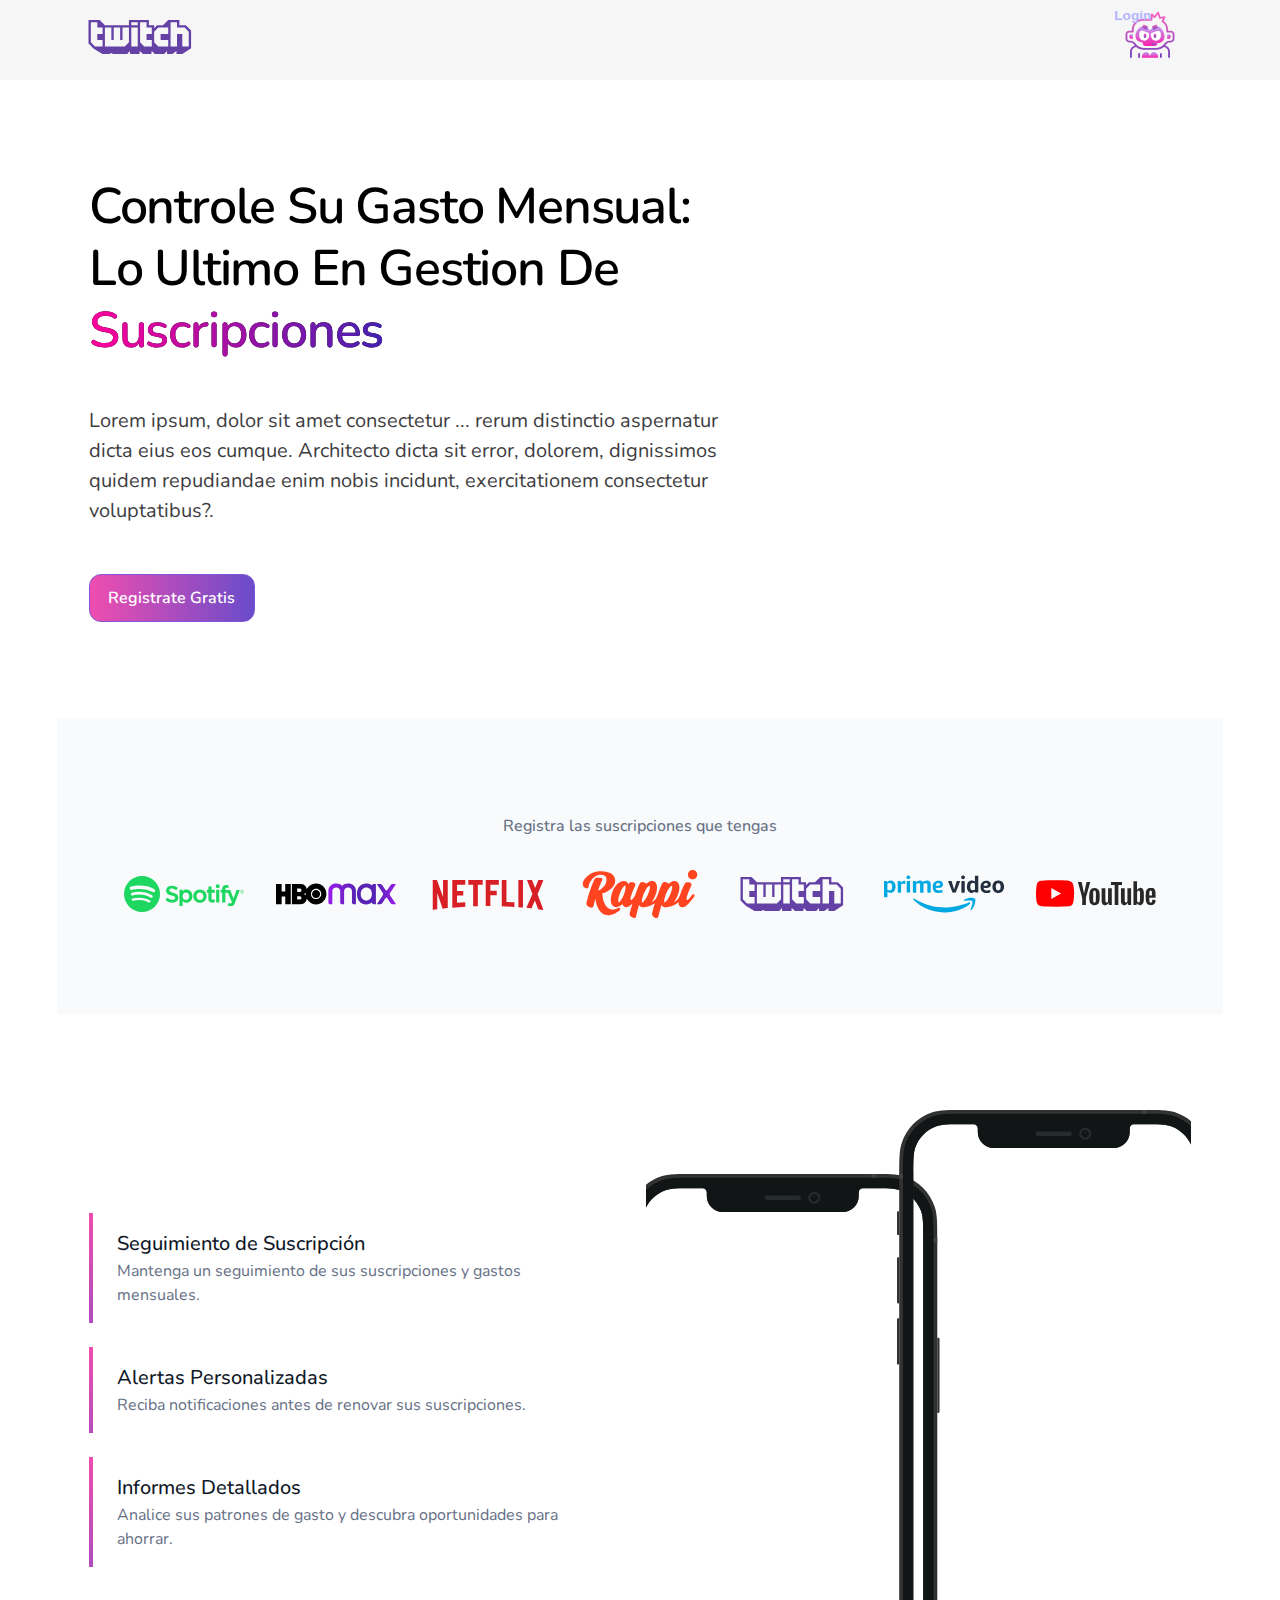
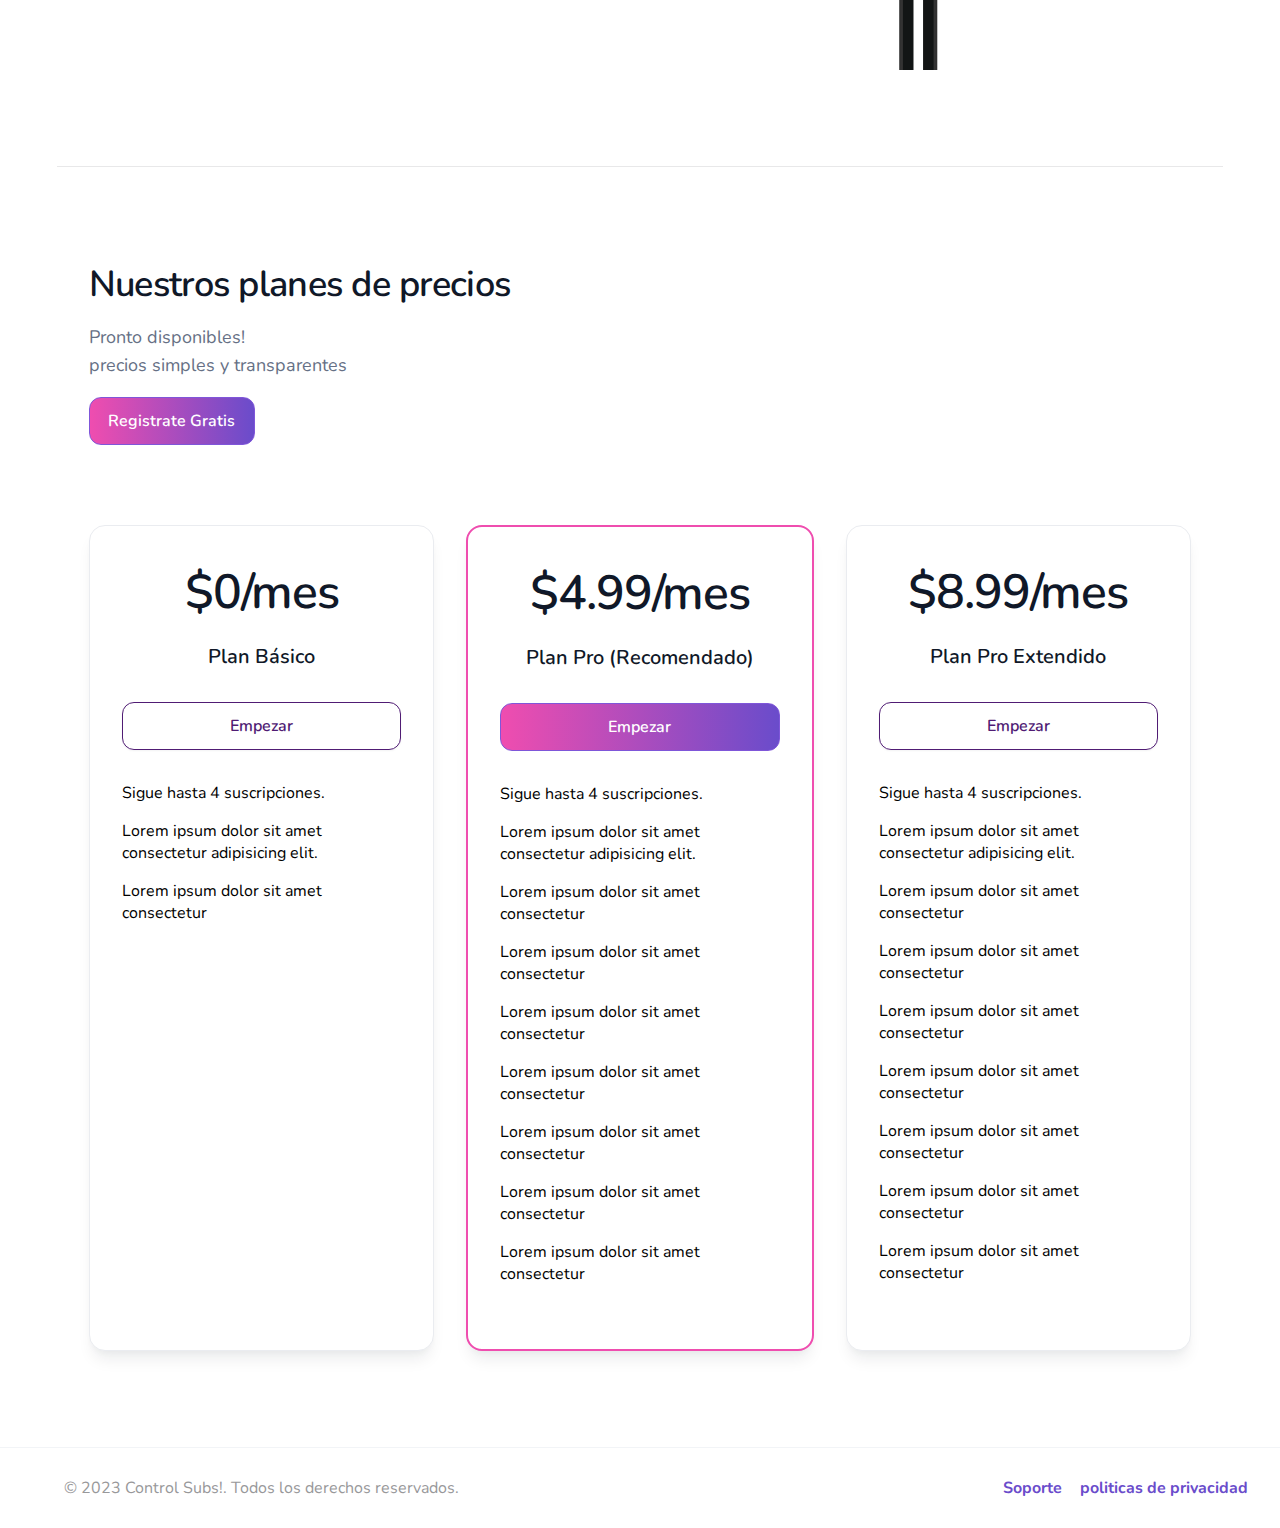
==== src/index.html @ 011e168f "prueba git desktop" ====
<!DOCTYPE html>
<html lang="en">
<head>
    <meta charset="UTF-8">
    <meta name="viewport" content="width=device-width, initial-scale=1.0">
    <link rel="stylesheet" href="css/style.css" async>
    <link rel="stylesheet" href="css/landing/main.css" async>
    <title>control Subs!</title>
</head>

<body>
    <header class="s_header">
        <div class="s_header-container">
            <div class="s_logo">
                <img src="./img/landing/Company-Twitch.svg" alt="Logo" width="120" height="48">
            </div>
            <div class="user-icon">
                <a href="login">
                    <img src="./img/landing/user.svg" alt="user"  width="100" height="58">
                </a>
            </div>
        </div>
    </header>
    <div class="subs">
        <div class="s_container">
            <section class="s_section">
                <div class="s_content">
                    <div class="s_description">
                        <h1 class="s_title animate__animated animate__fadeInDown" style="padding-bottom:  0;">
                            Controle Su Gasto Mensual:</h1>
                        <h1 class="s_title animate__animated animate__fadeInDown"> Lo Ultimo En Gestion De<span
                                class="s_title" style=" background-image: linear-gradient(
                            270deg,
                            rgb(68 33 177) 0%,
                            rgb(255 0 154) 100%
                          );"> Suscripciones </span>
                        </h1>
                        <h2 class="s_subtitle animate__animated animate__fadeInDown">Lorem ipsum, dolor sit    amet
                            consectetur ... rerum distinctio aspernatur dicta eius eos cumque.
                            Architecto dicta sit error, dolorem, dignissimos quidem repudiandae enim nobis incidunt,
                            exercitationem consectetur voluptatibus?.
                        </h2>
                        <div class="animate__animated animate__fadeInDown">
                            <a class="b_color-primary b_size-form s_button-pulse">
                                <span>Registrate Gratis</span>
                            </a>    
                        </div>
                    </div>
                    <div class="s_mockup">
                        <video width="370px" video="640px" playsinline class="animate__animated animate__fadeInUp" autoplay loop><source src="url de el video" type="video" alt="Video Presentacion"></video>
                    </div>
                </div>
            </section>
            <section class="s_logos">
                <div class="s_logos-container">
                    <h2 class="s_logos-label"> Registra las suscripciones que tengas</h2>
                    <div class="s_logos-img">
                        <img src="img/landing/Company-Spotify.svg" alt="Spotify" width="120" height="48">
                        <img src="img/landing/Company-HBO-Max.svg" alt="HBO Max" width="120" height="48">
                        <img src="img/landing/Company-Netflix.svg" alt="Netflix" width="120" height="48">
                        <img src="img/landing/Company-Rappi.svg" alt="Rappi" width="120" height="48">
                        <img src="img/landing/Company-Twitch.svg" alt="Twitch" width="120" height="48">
                        <img src="img/landing/Company-Amazon-Prime.svg" alt="Amazon Prime" width="120" height="48">
                        <img src="img/landing/Company-YouTube.svg" alt="YouTube" width="120" height="48">
                    </div>
                </div>
            </section>
            <section class="s_section">
                <div class="s_content">
                    <div class="s_feature">
                        <div class="s_feature-item">
                            <h1 class="s_feature-title">Seguimiento de Suscripción</h1>
                            <h2 class="s_feature-subtitle">Mantenga un seguimiento de sus suscripciones y gastos mensuales.</h2>
                        </div>
                        <div class="s_feature-item">
                            <h1 class="s_feature-title">Alertas Personalizadas</h1>
                            <h2 class="s_feature-subtitle">Reciba notificaciones antes de renovar sus suscripciones.</h2>
                        </div>
                        <div class="s_feature-item">
                            <h1 class="s_feature-title">Informes Detallados</h1>
                            <h2 class="s_feature-subtitle">Analice sus patrones de gasto y descubra oportunidades para ahorrar.</h2>
                        </div>
                    </div>
                    <div class="s_screens">
                        <img src="img/landing/iPhone1.svg" alt="iPhone mockup" width="314" height="496" priority class="s_screens-iphone-one" loading="eager" fetchpriority="high">
                        <img src="img/landing/iPhone2.svg" alt="iPhone mockup" width="314" height="560" priority class="s_screens-iphone-two" loading="eager" fetchpriority="high">
                    </div>
                </div>
            </section>
            <div class="s_divider"></div>
            <section class="s_section">
                <div class="s_price-content">
                    <div class="s_price-text">
                        <h1 class="s_price-title">Nuestros planes de precios</h1>
                        <h2 class="s_price-subtitle"> Pronto disponibles! <br> precios simples y transparentes</h2>
                        <div class="s_price-button">
                            <a class="b_color-primary b_size-form s_button-pulse">
                                <span>Registrate Gratis</span>
                            </a>
                        </div>
                    </div>
                    <div class="s_price-plans">
                        <div class="s_price-card">
                            <h1 class="s_price-card-title">$0/mes</h1>
                            <h2 class="s_price-card-subtitle">Plan Básico</h2>
                            <div class="s_price-card-button">
                                <button class="b_color-secondary b_size-form b_size-form2">
                                    <span>Empezar</span>
                                </button>
                            </div>
                            <div class="s_price-card-list">
                                <span class="s_price-card-item">Sigue hasta 4 suscripciones.</span>
                                <span class="s_price-card-item">Lorem ipsum dolor sit amet consectetur adipisicing elit.</span>
                                <span class="s_price-card-item">Lorem ipsum dolor sit amet consectetur</span>
                            </div>
                        </div>
                        <div class="s_price-card s_price-popular s_price-card-popular">
                            <h1 class="s_price-card-title">$4.99/mes</h1>
                            <h2 class="s_price-card-subtitle">Plan Pro (Recomendado)</h2>
                            <div class="s_price-card-button">
                                <button class="b_color-primary b_size-form b_size-form2">Empezar</button>
                            </div>
                            <div class="s_price-card-list">
                                <span class="s_price-card-item">Sigue hasta 4 suscripciones.</span>
                                <span class="s_price-card-item">Lorem ipsum dolor sit amet consectetur adipisicing elit.</span>
                                <span class="s_price-card-item">Lorem ipsum dolor sit amet consectetur</span>
                                <span class="s_price-card-item">Lorem ipsum dolor sit amet consectetur</span>
                                <span class="s_price-card-item">Lorem ipsum dolor sit amet consectetur</span>
                                <span class="s_price-card-item">Lorem ipsum dolor sit amet consectetur</span>
                                <span class="s_price-card-item">Lorem ipsum dolor sit amet consectetur</span>
                                <span class="s_price-card-item">Lorem ipsum dolor sit amet consectetur</span>
                                <span class="s_price-card-item">Lorem ipsum dolor sit amet consectetur</span>
                            </div>
                        </div>
                        <div class="s_price-card">
                            <h1 class="s_price-card-title">$8.99/mes</h1>
                            <h2 class="s_price-card-subtitle">Plan Pro Extendido</h2>
                            <div class="s_price-card-button">
                                <button class="b_color-secondary b_size-form b_size-form2">
                                    <span>Empezar</span>
                                </button>
                            </div>
                            <div class="s_price-card-list">
                                <span class="s_price-card-item">Sigue hasta 4 suscripciones.</span>
                                <span class="s_price-card-item">Lorem ipsum dolor sit amet consectetur adipisicing elit.</span>
                                <span class="s_price-card-item">Lorem ipsum dolor sit amet consectetur</span>
                                <span class="s_price-card-item">Lorem ipsum dolor sit amet consectetur</span>
                                <span class="s_price-card-item">Lorem ipsum dolor sit amet consectetur</span>
                                <span class="s_price-card-item">Lorem ipsum dolor sit amet consectetur</span>
                                <span class="s_price-card-item">Lorem ipsum dolor sit amet consectetur</span>
                                <span class="s_price-card-item">Lorem ipsum dolor sit amet consectetur</span>
                                <span class="s_price-card-item">Lorem ipsum dolor sit amet consectetur</span>
                            </div>
                        </div>
                    </div>
                </div>
            </section>
        </div>
    </div>
    <footer class="s_footer">
        <div class="s_footer-container">
            <h1 class="s_footer-title">© 2023 Control Subs!. Todos los derechos reservados.</h1>
            <div class="s_footer-actions">
                <a href="/support">Soporte</a>
                <a href="/privacy">politicas de privacidad</a>
            </div>
        </div>
    </footer>
    
</body>

</html>
---- src/css/style.css ----
@import url('https://fonts.googleapis.com/css2?family=Nunito&family=Poppins&display=swap');

*, html {
    margin: 0;
    box-sizing: border-box;
    font-family: 'Nunito', sans-serif;
    user-select: none;
}
---- src/css/landing/main.css ----
@import url(../style.css);
@import url(./animation.css);
@import url(./responsive.css);

:root {
    --animate-duration: 1s;
    --animate-delay: 1s;
    --animate-repeat: 1
}
img {
    border-style: none;
    user-select: none;
}
.s_header {
    gap: 64px;
    display: flex;
    align-items: flex-start;
    flex-direction: column;
    background-color: rgb(246, 246, 246);
}
.s_header-container {
    height: 80px;
    width: 100%;
    padding: 0 80px;
    max-width: 1417px;
    margin-left: auto;
    margin-right: auto;
    display: flex;
    align-items: center;
    justify-content: space-between;
}
.subs{
    width: 100%;
    max-width: 1440px;
    margin-left: auto;
    margin-right: auto;
    background-color: #fff;
}
.s_container {
    width: 91.11%;
    padding-top: 0;
    margin-left: auto;
    margin-right: auto;
}
.s_section {
    gap: 32px;
    width: 100%;
    padding: 96px 0;
    display: flex;
    justify-content: center;
    align-items: center;
}
.s_content {
    gap: 64px;
    width: 100%;
    padding: 0 32px;
    display: flex;
    align-items: center;
    justify-content: space-between;
}
.s_mockup {
    width: 512px;
    max-width: 512px;
    position: relative;
    display: flex;
    justify-content: center;
    align-items: center;
}
.s_title {
    height: auto;
    padding-bottom: 44px;
    letter-spacing: -1.2px;
    background: linear-gradient(to right,#000000,#000000);
    -webkit-text-fill-color: transparent;
    background-clip: text;
    font-size: 50px;
    line-height: 62px;
    font-weight: 600;
}
.s_subtitle{
    margin-bottom: 48px;
    font-size: 20px;
    line-height: 30px;
    font-weight: 400;
    color: #3e3d40;
}
.s_logos {
    gap: 32px;
    padding: 96px 0;
    background: #f9fafb;
    display: flex;
    justify-content: center;
    align-items: center;
}
.s_logos-container{
    gap: 32px;
    padding: 0 32px;
    flex-direction: column;
    display: flex;
    justify-content: center;
    align-items: center;
}
.s_logos-label {
    font-size: 16px;
    line-height: 24px;
    font-weight: 500;
    color: #667085;
}
.s_logos-img {
    gap: 32px;
    padding: 0 32px;
    display: flex;
    justify-content: space-between;
    align-items: center;
}
.s_feature {
    gap: 24px;
    display: flex;
    max-width: 576px;
    flex-direction: column;
}
.s_feature-item {
    padding: 16px 0 16px 24px;
    border-left: 4px solid  transparent;
    border-image: linear-gradient( 347deg,
        rgb(106 76 203) 0%,
        rgb(239 77 175) 100% 
    )1;
}
.s_feature-title {
    font-size: 20px;
    line-height: 30px;
    font-weight: 500;
    color: #101828;
}
.s_feature-subtitle {
    font-size: 16px;
    line-height: 24px;
    font-weight: 400;
    color: #667085;
}
.s_screens {
    position: relative;
    overflow: hidden;
    display: flex;
    align-items: flex-end;
    justify-content: center;
}

.s_screens-iphone-one {
    z-index: 3;
    margin-right: -43px;
}
.s_screens-iphone-two {
    z-index: 4;
}
.s_divider {
    border-bottom: 1px solid #e8e8e9;
}
.s_price-content {
    padding: 0 32px;;
}
.s_price-text {
    max-width: 448px;
}
.s_price-title {
    margin-bottom: 16px;
    letter-spacing: -.72px;
    font-size: 36px;
    line-height: 44px;
    font-weight: 600;
    color: #101828;
}
.s_price-subtitle {
    font-size: 18px;
    line-height: 28px;
    font-weight: 400;
    color: #667085;
}
.s_price-button {
    margin-top: 18px;
    width: 166px;
}
.b_color-primary {
    color: #fff;
    background: linear-gradient( 270deg,
        rgb(106 76 203) 0%,
        rgb(239 77 175) 100% 
    );
    border: 1px solid #7f56d9;
}
.b_size-form {
    gap: 8px;
    height: 48px;
    padding: 12px 16px;
    display: flex;
    justify-content: center;
    align-items: center;
    font-size: 16px;
    line-height: 24px;
    font-weight: 600;
    cursor: pointer;
    border-radius: 12px;
}
.s_price-plans {
    gap: 32px;
    margin-top: 80px;
    display: flex;
    justify-content: flex-end;
}
.s_price-card {
    width: 100%;
    padding: 32px;
    background: #fff;
    border-radius: 16px;
    border: 1px solid #eaecf0;
    box-shadow: 0 4px 6px -2px #10182808, 0 12px 16px -4px #10182814;
    transition: 300ms;
}
.s_price-card:hover {
    border: 2.5px solid rgb(239 77 175);
    transition: 300ms;
    box-shadow: 0px 5px 20px 8px rgb(214, 214, 214); 
    transform: scale(1.025);
}
.s_price-popular {
    border: 2.5px solid rgb(239 77 175);
}
.s_price-card-popular:hover {
    transition: 300ms;
    box-shadow: 0px 5px 20px 8px rgb(214, 214, 214); 
    transform: scale(1.025);
}
.s_price-card-title {
    text-align: center;
    margin-bottom: 16px;
    letter-spacing: -.96px;
    font-size: 48px;
    line-height: 68px;
    font-weight: 600;
    color: #101828;
}
.s_price-card-subtitle {
    text-align: center;
    font-size: 20px;
    line-height: 30px;
    font-weight: 600;
    color: #101828;
}
.s_price-card-button {
    margin-top: 30px;
}
.b_color-secondary {
    box-sizing: border-box;
    color: #501c74;
    background: #ffffff;
    border: 1px solid #501c74;
    box-shadow: 0 1px 2px #1018280d;
    transition: 500ms;
}
.b_color-secondary:hover {
    transition: 500ms;
    color: #fff;
    background: linear-gradient( 270deg,
        rgb(106 76 203) 0%,
        rgb(239 77 175) 100% 
    );
    border: 1px solid #7f56d9;
}
.s_price-card-list {
    gap: 16px;
    padding: 32px 0;
    flex-direction: column;
    display: flex;
    align-items: flex-start;
    justify-content: center;
}
.b_size-form2 {
    width: 100%;
    min-width: auto!important;
}

.s_footer {
    gap: 64px;
    display: flex;
    align-items: flex-start;
    flex-direction: column;
    border-top: 1px solid #f2f4f7;
}
.s_footer-container {
    height: 80px;
    width: 100%;
    padding: 0 32px;
    max-width: 1440px;
    margin-left: auto;
    margin-right: auto;
    display: flex;
    align-items: center;
    justify-content: space-between;
}
.s_footer-title {
    padding: 0 32px;
    font-size: 16px;
    line-height: 24px;
    font-weight: 400;
    color: #98989a;
    user-select: none;
}
.s_footer-actions {
    gap: 18px;
    display: flex;
}
.s_footer-actions a{
    text-decoration: none;
    background-color: transparent;
    color: rgb(106 76 203);
    font-weight: bold;
}
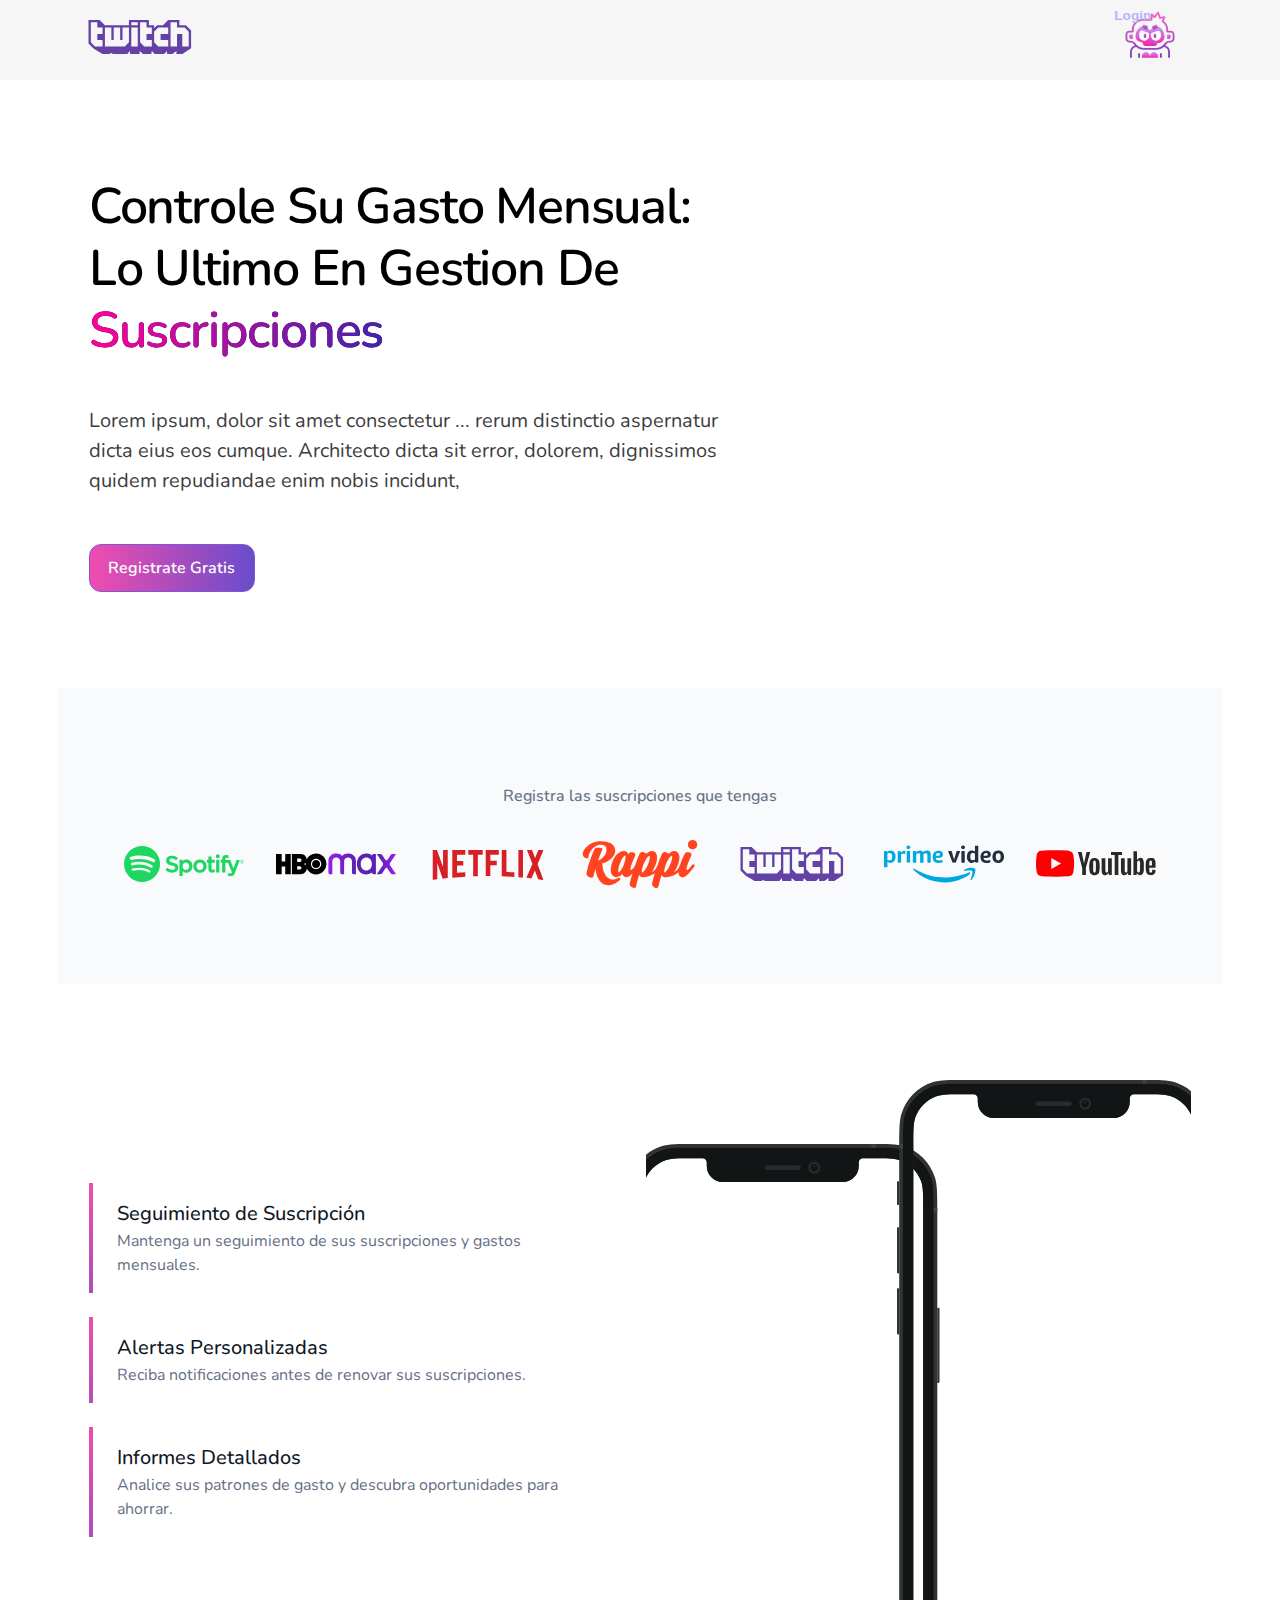
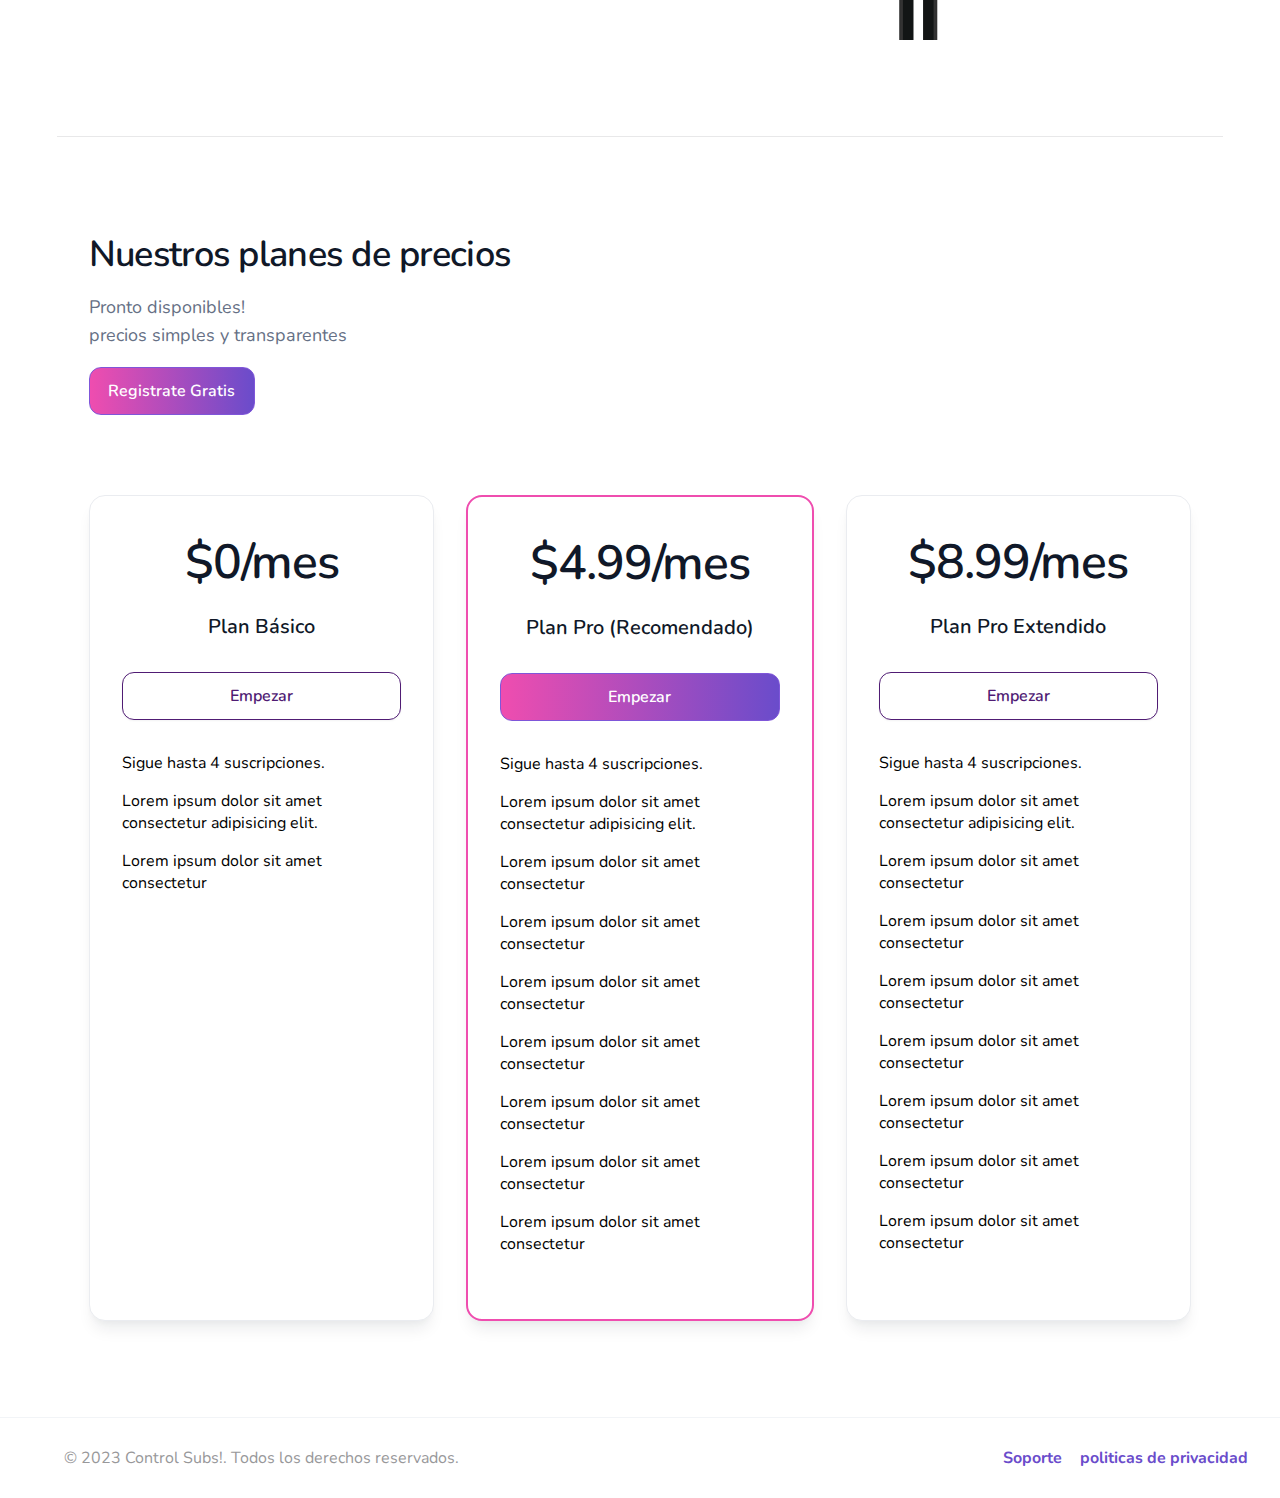
==== commit e22784ba: "prueba william" ====
--- a/src/index.html
+++ b/src/index.html
@@ -15,7 +15,7 @@
                 <img src="./img/landing/Company-Twitch.svg" alt="Logo" width="120" height="48">
             </div>
             <div class="user-icon">
-                <a href="login">
+                <a href="components/login/index.html">
                     <img src="./img/landing/user.svg" alt="user"  width="100" height="58">
                 </a>
             </div>
@@ -38,7 +38,7 @@
                         <h2 class="s_subtitle animate__animated animate__fadeInDown">Lorem ipsum, dolor sit    amet
                             consectetur ... rerum distinctio aspernatur dicta eius eos cumque.
                             Architecto dicta sit error, dolorem, dignissimos quidem repudiandae enim nobis incidunt,
-                            exercitationem consectetur voluptatibus?.
+                           
                         </h2>
                         <div class="animate__animated animate__fadeInDown">
                             <a class="b_color-primary b_size-form s_button-pulse">
--- a/src/css/style.css
+++ b/src/css/style.css
@@ -1,5 +1,4 @@
-@import url('https://fonts.googleapis.com/css2?family=Nunito&family=Poppins&display=swap');
-
+  @import url('https://fonts.googleapis.com/css2?family=Nunito:wght@200;300;400;700&display=swap');
 *, html {
     margin: 0;
     box-sizing: border-box;
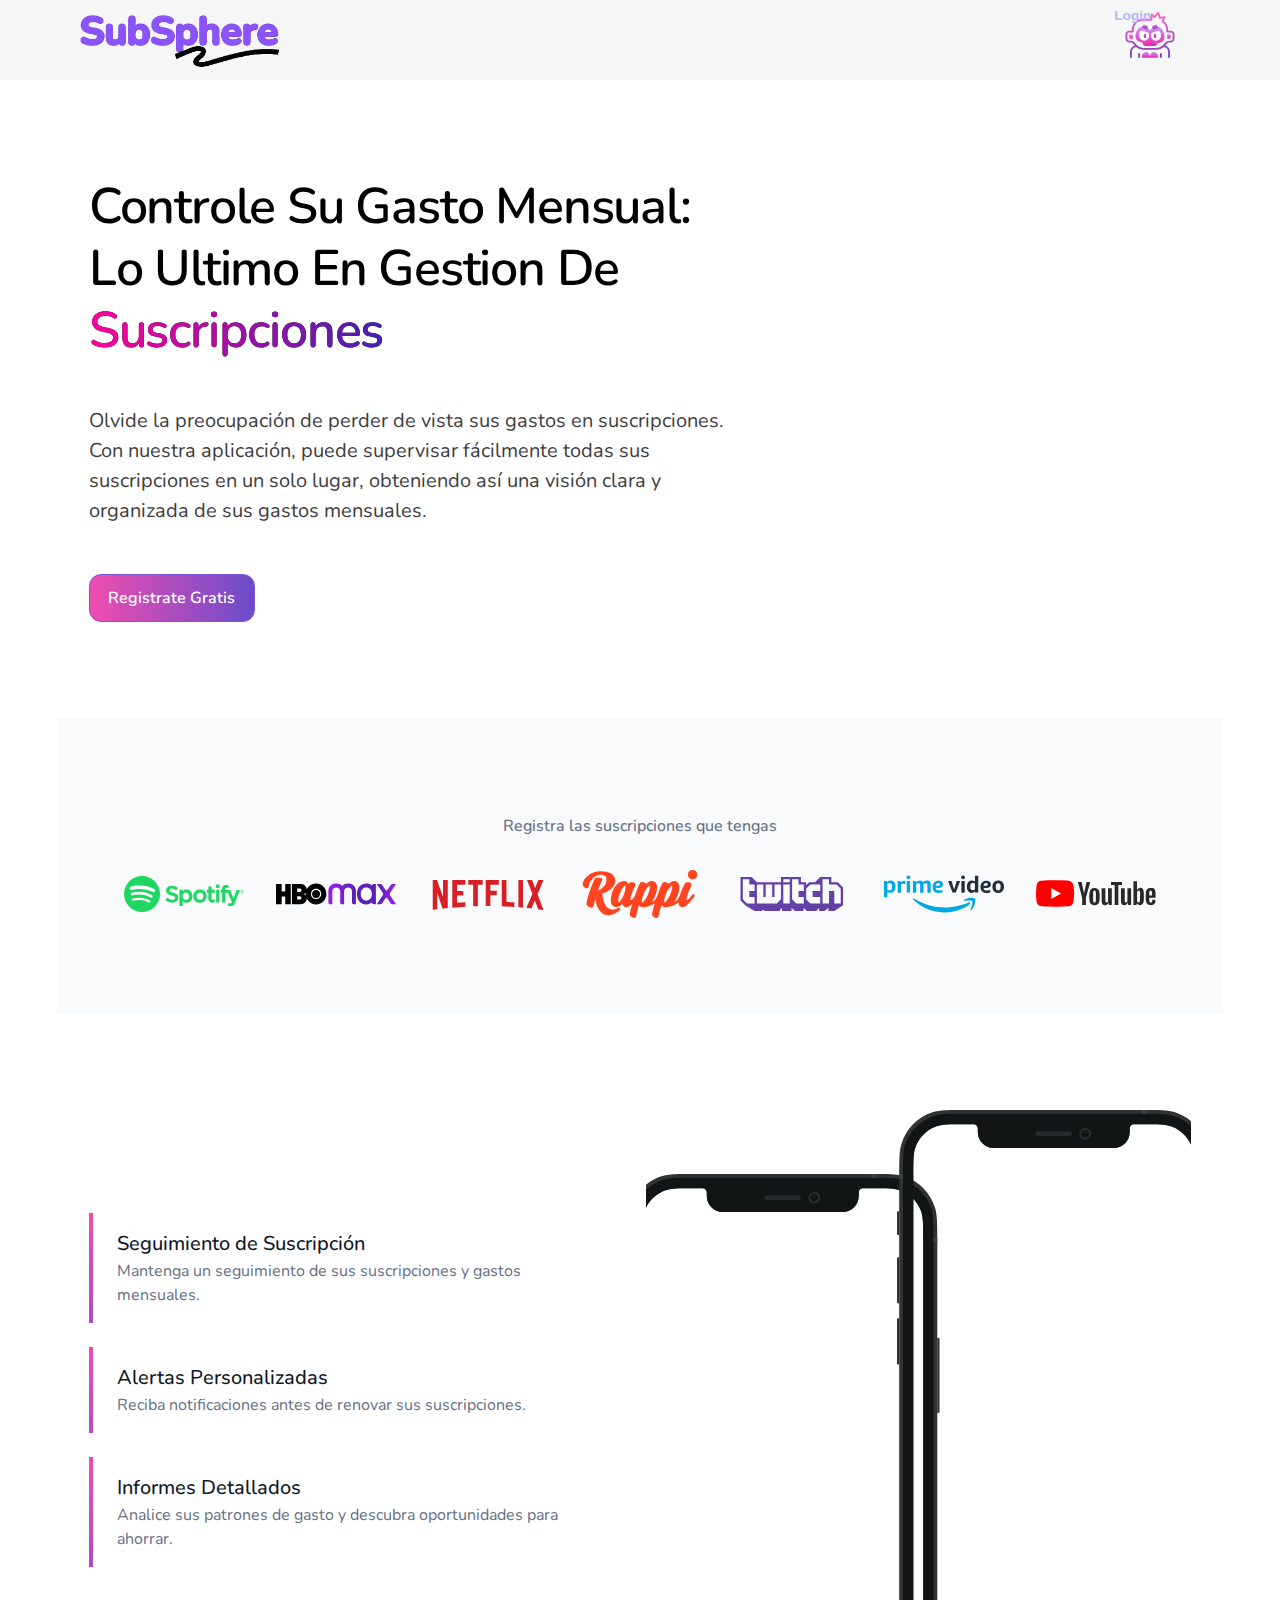
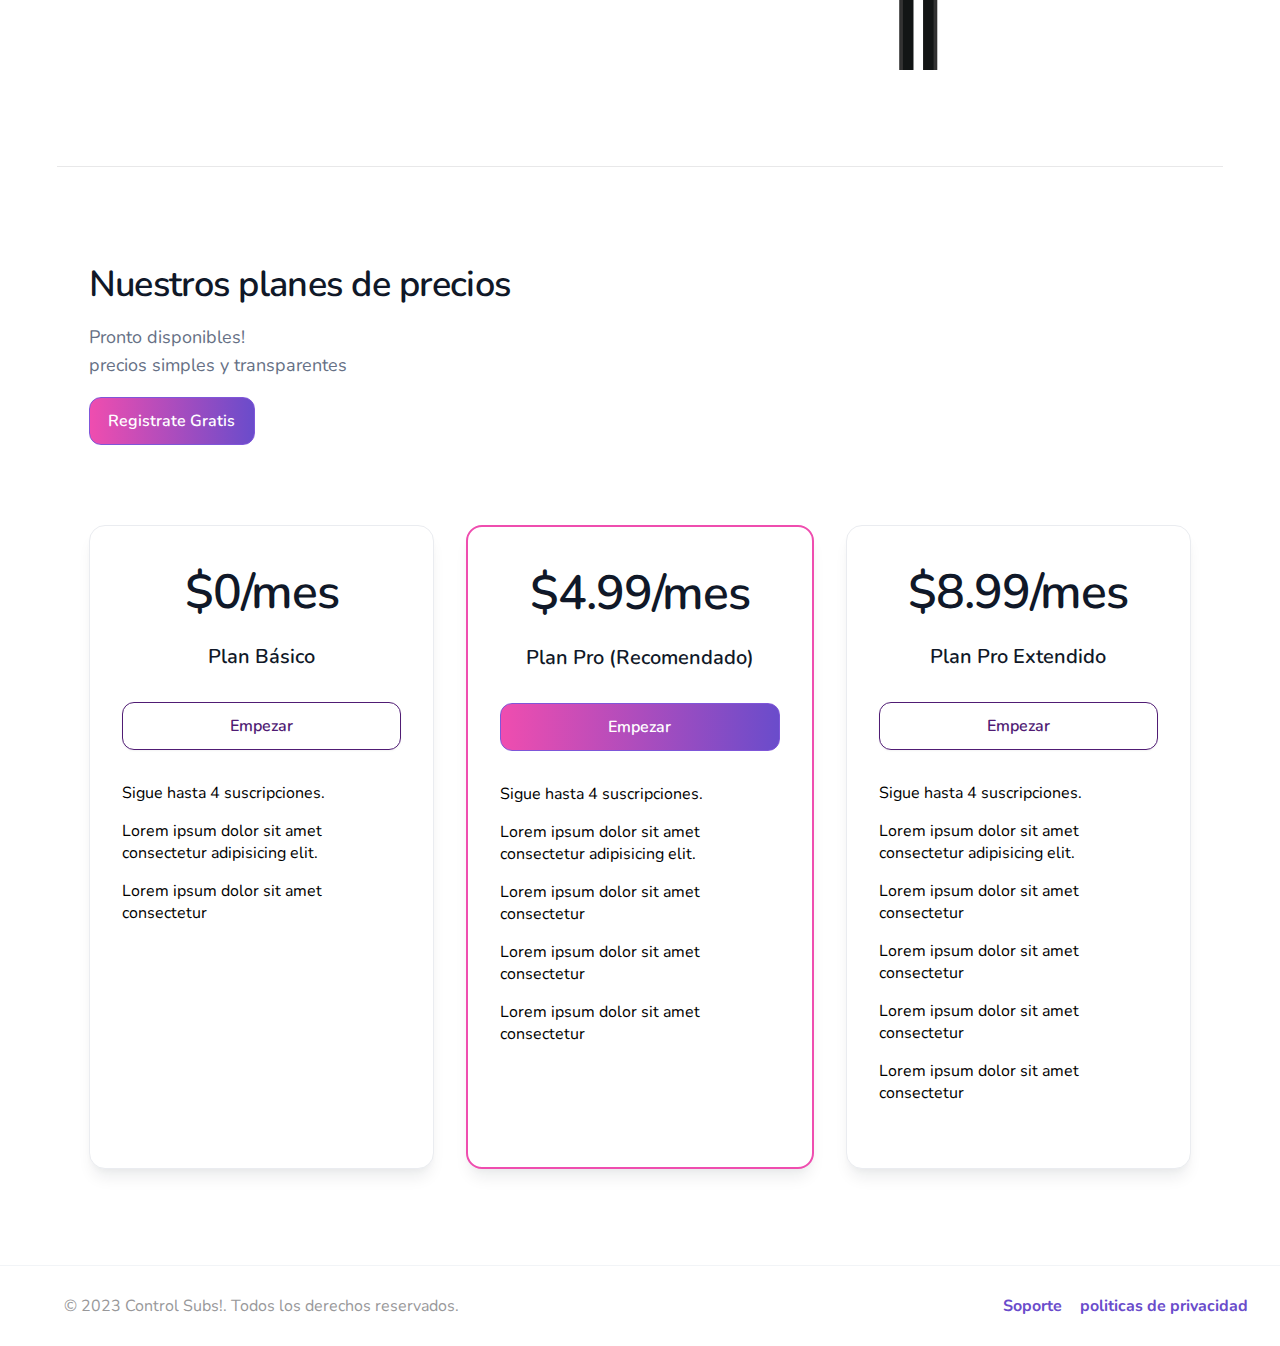
==== commit d3a64a04: "update landing" ====
--- a/src/index.html
+++ b/src/index.html
@@ -5,14 +5,15 @@
     <meta name="viewport" content="width=device-width, initial-scale=1.0">
     <link rel="stylesheet" href="css/style.css" async>
     <link rel="stylesheet" href="css/landing/main.css" async>
-    <title>control Subs!</title>
+    <link rel="stylesheet" href="https://unicons.iconscout.com/release/v4.0.8/css/line.css">
+    <title>SubSphere!</title>
 </head>
 
 <body>
     <header class="s_header">
         <div class="s_header-container">
             <div class="s_logo">
-                <img src="./img/landing/Company-Twitch.svg" alt="Logo" width="120" height="48">
+                <img class="logo" src="./img/go.png" alt="Logo">
             </div>
             <div class="user-icon">
                 <a href="components/login/index.html">
@@ -35,13 +36,10 @@
                             rgb(255 0 154) 100%
                           );"> Suscripciones </span>
                         </h1>
-                        <h2 class="s_subtitle animate__animated animate__fadeInDown">Lorem ipsum, dolor sit    amet
-                            consectetur ... rerum distinctio aspernatur dicta eius eos cumque.
-                            Architecto dicta sit error, dolorem, dignissimos quidem repudiandae enim nobis incidunt,
-                           
+                        <h2 class="s_subtitle animate__animated animate__fadeInDown">Olvide la preocupación de perder de vista sus gastos en suscripciones. Con nuestra aplicación, puede supervisar fácilmente todas sus suscripciones en un solo lugar, obteniendo así una visión clara y organizada de sus gastos mensuales.
                         </h2>
                         <div class="animate__animated animate__fadeInDown">
-                            <a class="b_color-primary b_size-form s_button-pulse">
+                            <a href="./components/login/index.html" class="b_color-primary b_size-form s_button-pulse">
                                 <span>Registrate Gratis</span>
                             </a>    
                         </div>
@@ -94,7 +92,7 @@
                         <h1 class="s_price-title">Nuestros planes de precios</h1>
                         <h2 class="s_price-subtitle"> Pronto disponibles! <br> precios simples y transparentes</h2>
                         <div class="s_price-button">
-                            <a class="b_color-primary b_size-form s_button-pulse">
+                            <a href="./components/login/index.html" class="b_color-primary b_size-form s_button-pulse">
                                 <span>Registrate Gratis</span>
                             </a>
                         </div>
@@ -104,7 +102,7 @@
                             <h1 class="s_price-card-title">$0/mes</h1>
                             <h2 class="s_price-card-subtitle">Plan Básico</h2>
                             <div class="s_price-card-button">
-                                <button class="b_color-secondary b_size-form b_size-form2">
+                                <button id="redir-uno" class="b_color-secondary b_size-form b_size-form2">
                                     <span>Empezar</span>
                                 </button>
                             </div>
@@ -118,15 +116,11 @@
                             <h1 class="s_price-card-title">$4.99/mes</h1>
                             <h2 class="s_price-card-subtitle">Plan Pro (Recomendado)</h2>
                             <div class="s_price-card-button">
-                                <button class="b_color-primary b_size-form b_size-form2">Empezar</button>
+                                <button class="b_color-primary b_size-form b_size-form2" id="redir-dos">Empezar</button>
                             </div>
                             <div class="s_price-card-list">
                                 <span class="s_price-card-item">Sigue hasta 4 suscripciones.</span>
                                 <span class="s_price-card-item">Lorem ipsum dolor sit amet consectetur adipisicing elit.</span>
-                                <span class="s_price-card-item">Lorem ipsum dolor sit amet consectetur</span>
-                                <span class="s_price-card-item">Lorem ipsum dolor sit amet consectetur</span>
-                                <span class="s_price-card-item">Lorem ipsum dolor sit amet consectetur</span>
-                                <span class="s_price-card-item">Lorem ipsum dolor sit amet consectetur</span>
                                 <span class="s_price-card-item">Lorem ipsum dolor sit amet consectetur</span>
                                 <span class="s_price-card-item">Lorem ipsum dolor sit amet consectetur</span>
                                 <span class="s_price-card-item">Lorem ipsum dolor sit amet consectetur</span>
@@ -136,7 +130,7 @@
                             <h1 class="s_price-card-title">$8.99/mes</h1>
                             <h2 class="s_price-card-subtitle">Plan Pro Extendido</h2>
                             <div class="s_price-card-button">
-                                <button class="b_color-secondary b_size-form b_size-form2">
+                                <button id="redir-tres" class="b_color-secondary b_size-form b_size-form2">
                                     <span>Empezar</span>
                                 </button>
                             </div>
@@ -147,14 +141,14 @@
                                 <span class="s_price-card-item">Lorem ipsum dolor sit amet consectetur</span>
                                 <span class="s_price-card-item">Lorem ipsum dolor sit amet consectetur</span>
                                 <span class="s_price-card-item">Lorem ipsum dolor sit amet consectetur</span>
-                                <span class="s_price-card-item">Lorem ipsum dolor sit amet consectetur</span>
-                                <span class="s_price-card-item">Lorem ipsum dolor sit amet consectetur</span>
-                                <span class="s_price-card-item">Lorem ipsum dolor sit amet consectetur</span>
                             </div>
                         </div>
                     </div>
                 </div>
             </section>
+            <button class="btn-up hide" id="up">
+                <i class="uil uil-arrow-up"></i>
+            </button>
         </div>
     </div>
     <footer class="s_footer">
@@ -166,7 +160,7 @@
             </div>
         </div>
     </footer>
-    
+    <script src="./js/main.js"></script>
 </body>
 
 </html>--- a/src/css/style.css
+++ b/src/css/style.css
@@ -1,4 +1,4 @@
-  @import url('https://fonts.googleapis.com/css2?family=Nunito:wght@200;300;400;700&display=swap');
+@import url('https://fonts.googleapis.com/css2?family=Nunito:wght@300;400;500;600;700&display=swap');
 *, html {
     margin: 0;
     box-sizing: border-box;
@@ -6,4 +6,19 @@
     user-select: none;
 }
 
+a {
+  text-decoration: none;
+}
 
+:root {
+  --morado: rgb(106 76 203);
+  --color-inputs: #C6C6C6;
+/*---------colors dark-mode and sidebar----------*/
+  --primary-color: #0E4BF1;
+  --color-panel: #FFF;
+  --text-color: #000;
+  --black-light: #707070;
+  --border-color: #E6E5E5;
+  --toggle-color: #DDD;
+  --title-icon-color: #FFF;
+}
--- a/src/css/landing/main.css
+++ b/src/css/landing/main.css
@@ -17,6 +17,9 @@
     align-items: flex-start;
     flex-direction: column;
     background-color: rgb(246, 246, 246);
+}
+.logo{
+    width: 200px;
 }
 .s_header-container {
     height: 80px;
@@ -59,7 +62,7 @@
     justify-content: space-between;
 }
 .s_mockup {
-    width: 512px;
+    /* width: 512px; Activar cuando se vaya a colocar el video*/
     max-width: 512px;
     position: relative;
     display: flex;
@@ -315,4 +318,28 @@
     background-color: transparent;
     color: rgb(106 76 203);
     font-weight: bold;
+}
+.btn-up{
+    position: fixed;
+    width: 50px;
+    height: 50px;
+    text-decoration: none;
+    border-radius: 50%;
+    border: none;
+    outline: 0;
+    background-color: var(--morado);
+    font-size: 25px;
+    right: 25px;
+    transform: translateY(-12px);
+    bottom: 100px;
+    cursor: pointer;
+    color: #fff;
+}
+
+.hide{
+    opacity: 0;
+}
+
+.active{
+    opacity: 1;
 }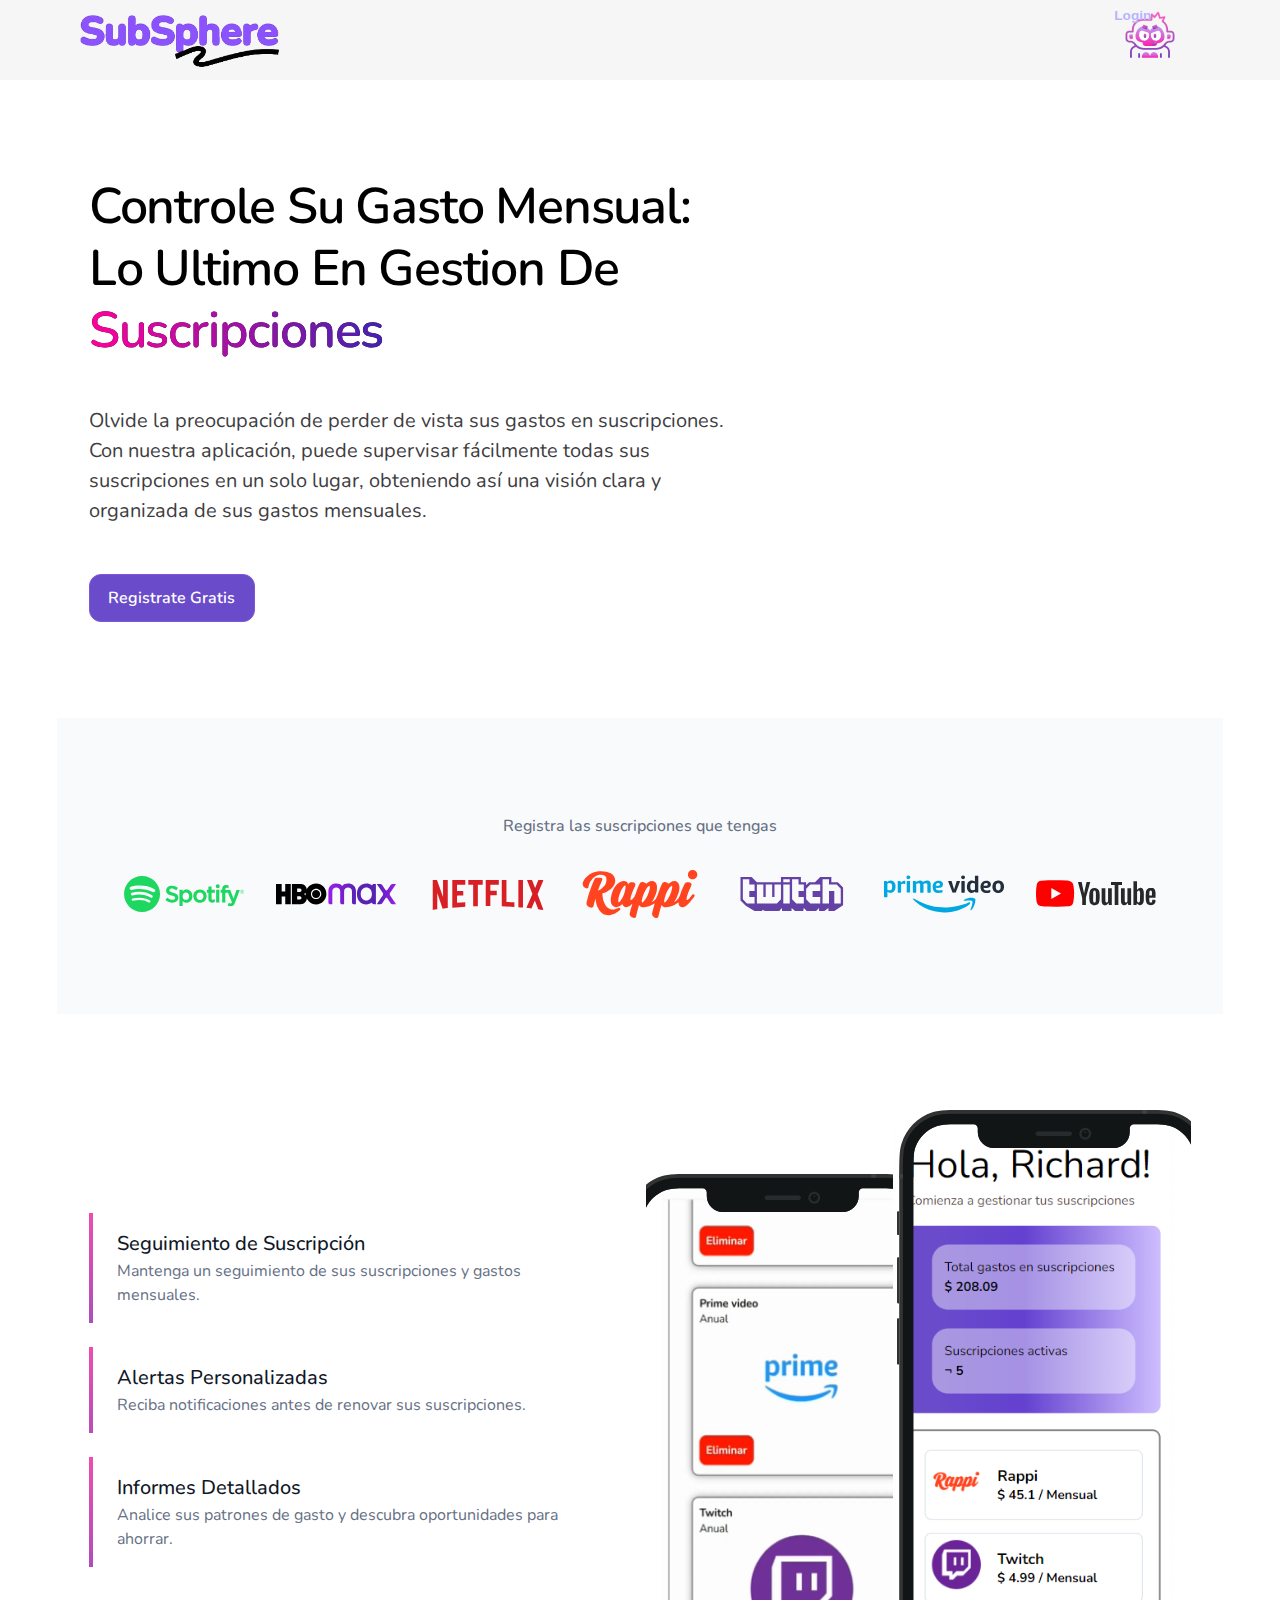
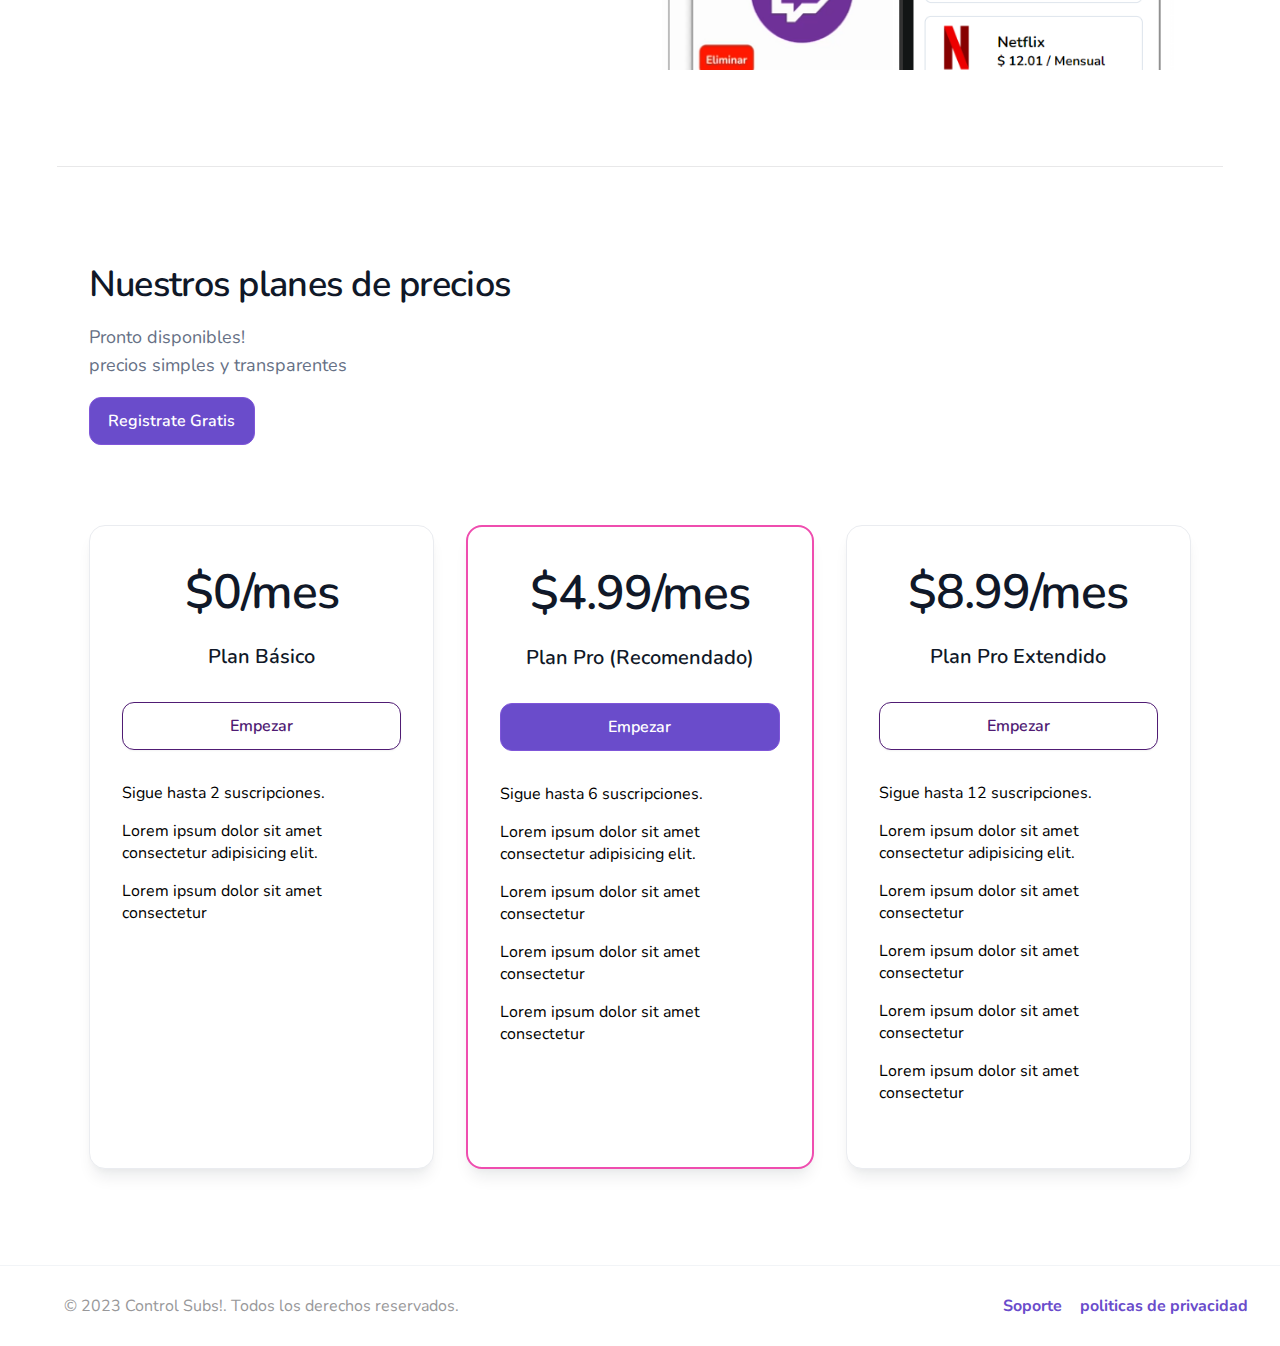
==== commit 948e8c68: "Add - last settings" ====
--- a/src/index.html
+++ b/src/index.html
@@ -45,7 +45,7 @@
                         </div>
                     </div>
                     <div class="s_mockup">
-                        <video width="370px" video="640px" playsinline class="animate__animated animate__fadeInUp" autoplay loop><source src="url de el video" type="video" alt="Video Presentacion"></video>
+                        <video width="370px" video="640px" playsinline class="animate__animated animate__fadeInUp" autoplay loop><source src="./img/landing/Subs.mp4" type="video/mp4" ></video>
                     </div>
                 </div>
             </section>
@@ -80,7 +80,9 @@
                         </div>
                     </div>
                     <div class="s_screens">
+                        <img src="img/landing/cel-V3.png" alt="Blob" width="281" height="612" class="subs__screens-home">
                         <img src="img/landing/iPhone1.svg" alt="iPhone mockup" width="314" height="496" priority class="s_screens-iphone-one" loading="eager" fetchpriority="high">
+                        <img src="img/landing/cel-V2.png" alt="Blob" width="281" height="612" class="subs__screens-suscriptions">
                         <img src="img/landing/iPhone2.svg" alt="iPhone mockup" width="314" height="560" priority class="s_screens-iphone-two" loading="eager" fetchpriority="high">
                     </div>
                 </div>
@@ -107,7 +109,7 @@
                                 </button>
                             </div>
                             <div class="s_price-card-list">
-                                <span class="s_price-card-item">Sigue hasta 4 suscripciones.</span>
+                                <span class="s_price-card-item">Sigue hasta 2 suscripciones.</span>
                                 <span class="s_price-card-item">Lorem ipsum dolor sit amet consectetur adipisicing elit.</span>
                                 <span class="s_price-card-item">Lorem ipsum dolor sit amet consectetur</span>
                             </div>
@@ -119,7 +121,7 @@
                                 <button class="b_color-primary b_size-form b_size-form2" id="redir-dos">Empezar</button>
                             </div>
                             <div class="s_price-card-list">
-                                <span class="s_price-card-item">Sigue hasta 4 suscripciones.</span>
+                                <span class="s_price-card-item">Sigue hasta 6 suscripciones.</span>
                                 <span class="s_price-card-item">Lorem ipsum dolor sit amet consectetur adipisicing elit.</span>
                                 <span class="s_price-card-item">Lorem ipsum dolor sit amet consectetur</span>
                                 <span class="s_price-card-item">Lorem ipsum dolor sit amet consectetur</span>
@@ -135,7 +137,7 @@
                                 </button>
                             </div>
                             <div class="s_price-card-list">
-                                <span class="s_price-card-item">Sigue hasta 4 suscripciones.</span>
+                                <span class="s_price-card-item">Sigue hasta 12 suscripciones.</span>
                                 <span class="s_price-card-item">Lorem ipsum dolor sit amet consectetur adipisicing elit.</span>
                                 <span class="s_price-card-item">Lorem ipsum dolor sit amet consectetur</span>
                                 <span class="s_price-card-item">Lorem ipsum dolor sit amet consectetur</span>
--- a/src/css/style.css
+++ b/src/css/style.css
@@ -4,6 +4,7 @@
     box-sizing: border-box;
     font-family: 'Nunito', sans-serif;
     user-select: none;
+    scroll-behavior: smooth;
 }
 
 a {
@@ -21,4 +22,5 @@
   --border-color: #E6E5E5;
   --toggle-color: #DDD;
   --title-icon-color: #FFF;
+  --color-settings: #FAFAFA;
 }
--- a/src/css/landing/main.css
+++ b/src/css/landing/main.css
@@ -62,7 +62,6 @@
     justify-content: space-between;
 }
 .s_mockup {
-    /* width: 512px; Activar cuando se vaya a colocar el video*/
     max-width: 512px;
     position: relative;
     display: flex;
@@ -116,6 +115,10 @@
     justify-content: space-between;
     align-items: center;
 }
+.s_logos-img img:hover{
+    transition: all 500ms;
+    transform: scale(1.5);
+}
 .s_feature {
     gap: 24px;
     display: flex;
@@ -149,7 +152,18 @@
     align-items: flex-end;
     justify-content: center;
 }
-
+.subs__screens-home{
+    top: 78px;
+    z-index: 3;
+    left: 16px;
+    position: absolute;
+}
+.subs__screens-suscriptions{
+    top: 14px;
+    right: 17px;
+    z-index: 4;
+    position: absolute;
+}
 .s_screens-iphone-one {
     z-index: 3;
     margin-right: -43px;
@@ -186,10 +200,7 @@
 }
 .b_color-primary {
     color: #fff;
-    background: linear-gradient( 270deg,
-        rgb(106 76 203) 0%,
-        rgb(239 77 175) 100% 
-    );
+    background: var(--morado);
     border: 1px solid #7f56d9;
 }
 .b_size-form {
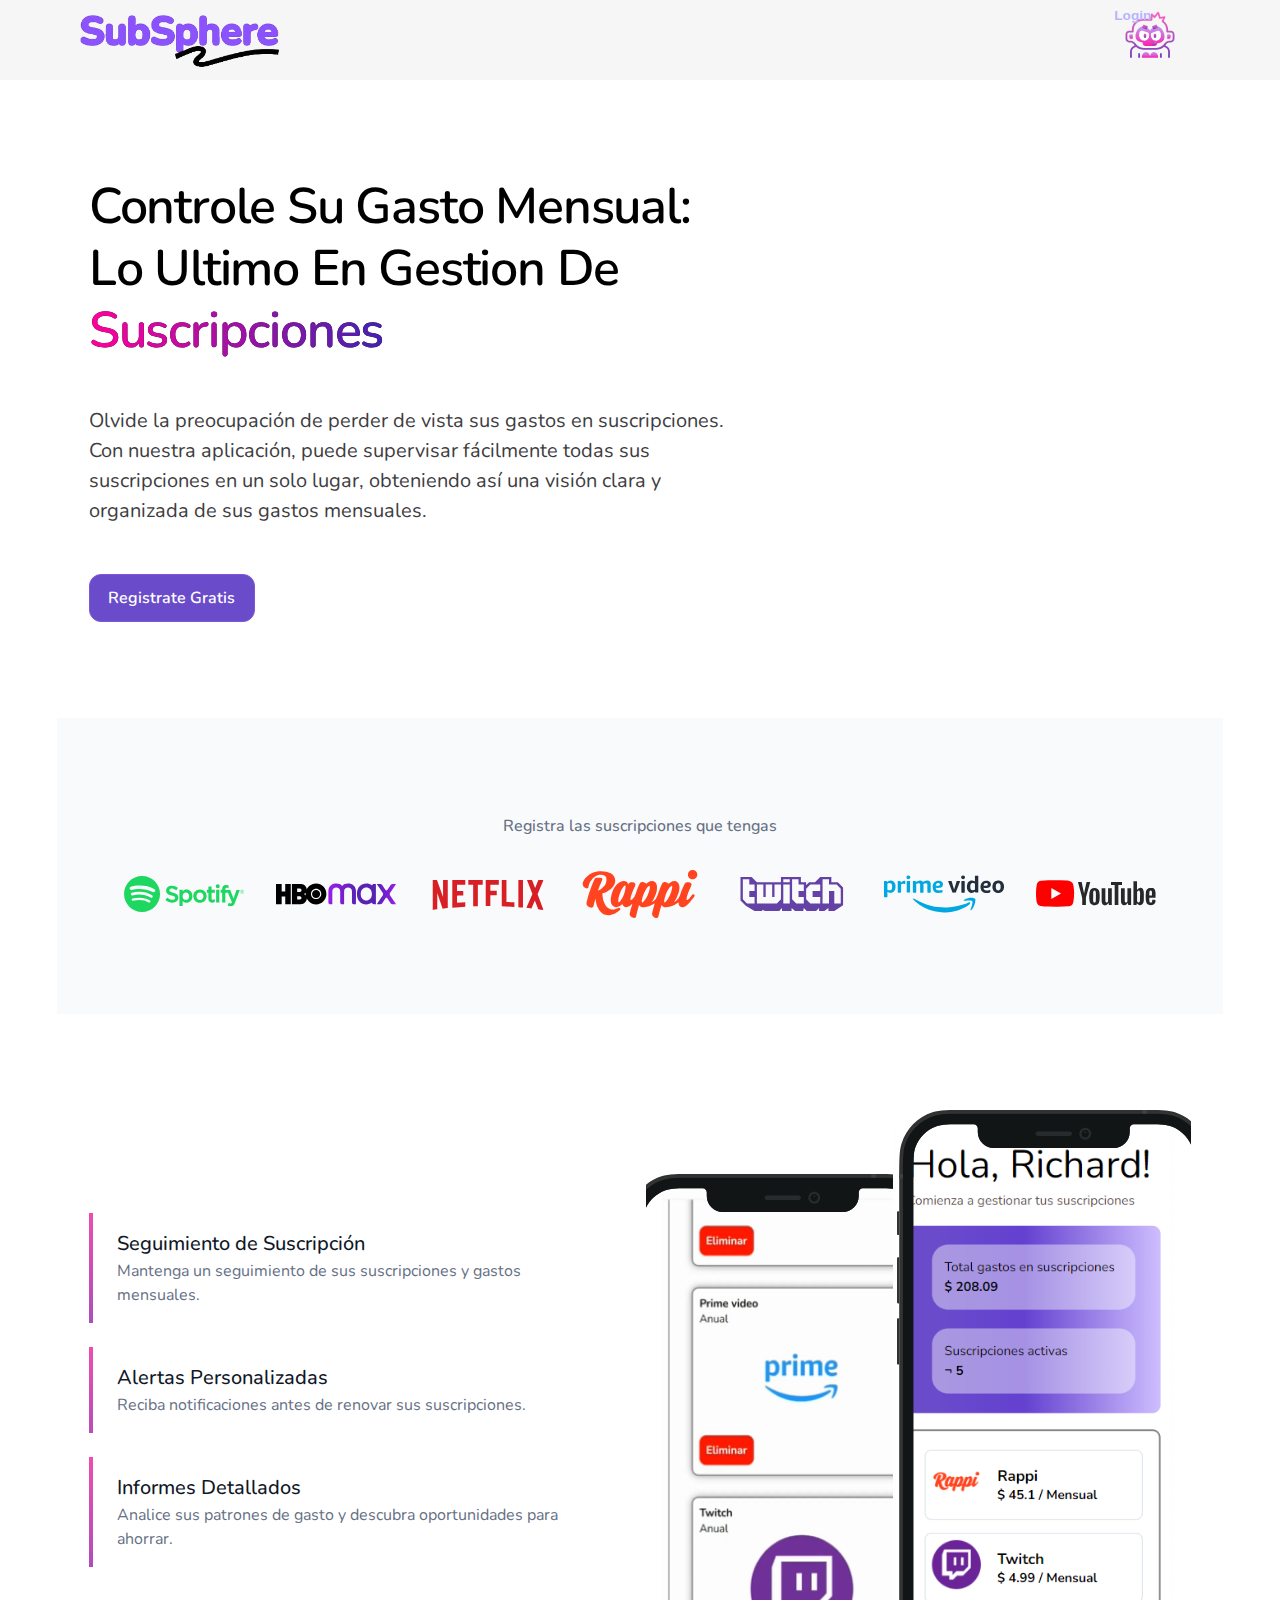
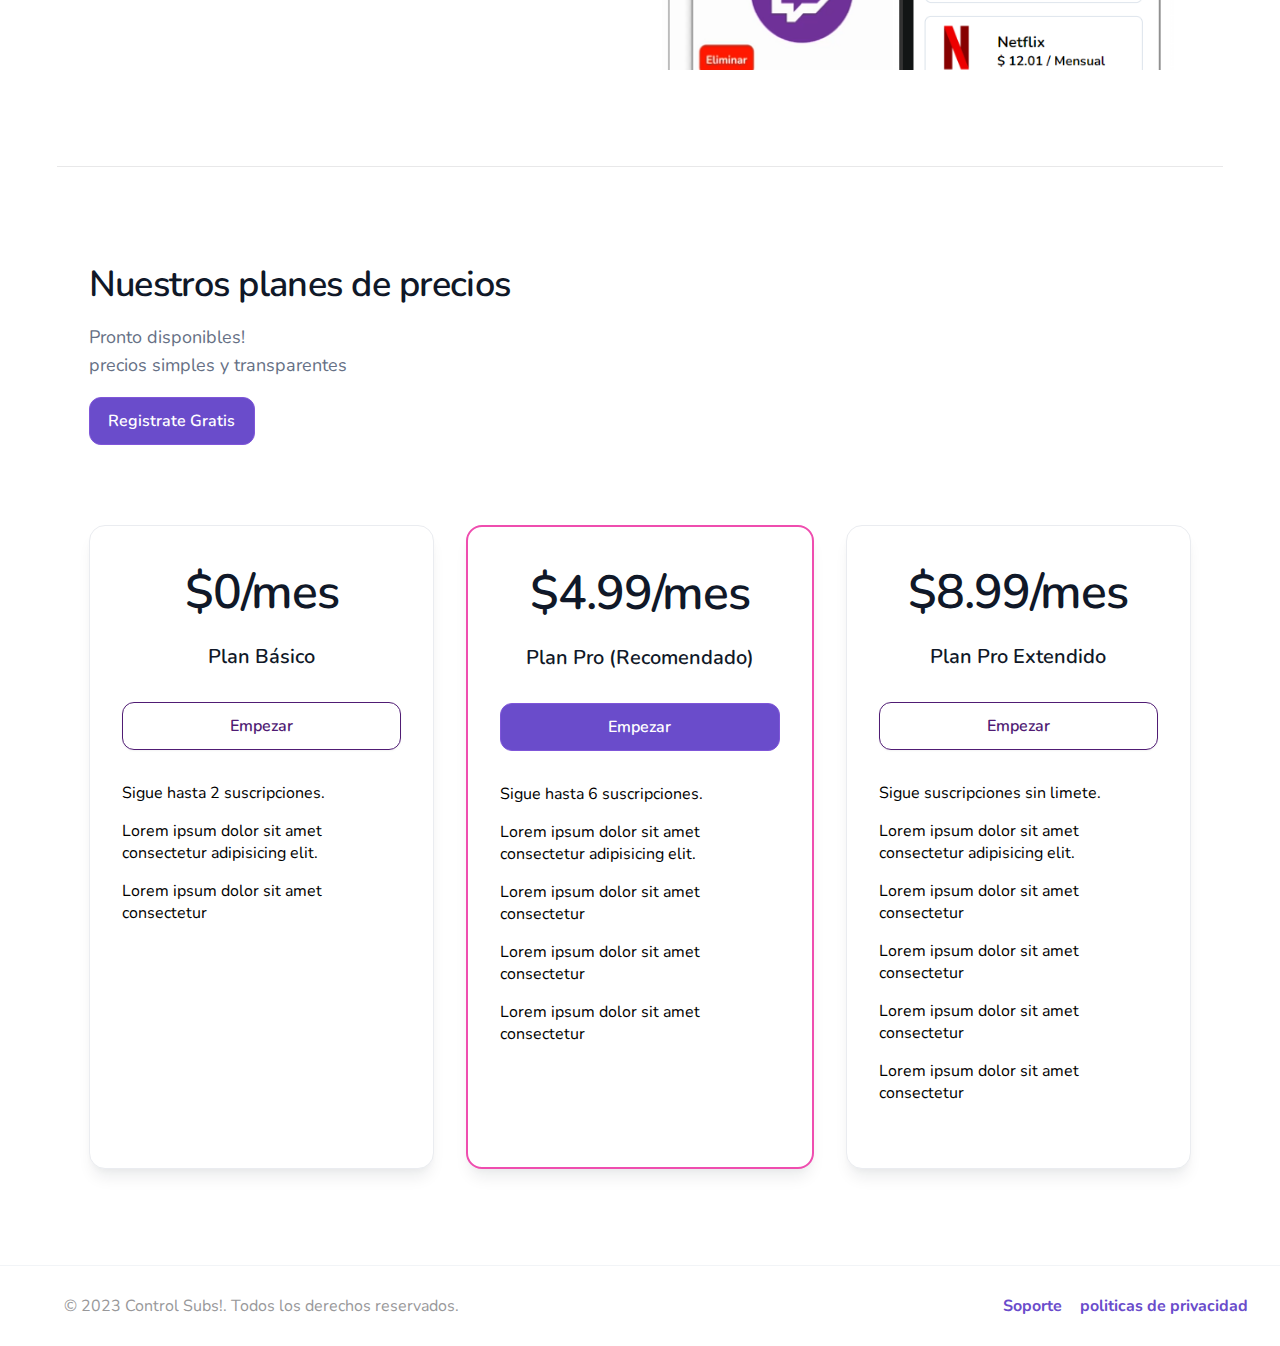
==== commit 3d9c1d0b: "Add documentation" ====
--- a/src/index.html
+++ b/src/index.html
@@ -137,7 +137,7 @@
                                 </button>
                             </div>
                             <div class="s_price-card-list">
-                                <span class="s_price-card-item">Sigue hasta 12 suscripciones.</span>
+                                <span class="s_price-card-item">Sigue suscripciones sin limete.</span>
                                 <span class="s_price-card-item">Lorem ipsum dolor sit amet consectetur adipisicing elit.</span>
                                 <span class="s_price-card-item">Lorem ipsum dolor sit amet consectetur</span>
                                 <span class="s_price-card-item">Lorem ipsum dolor sit amet consectetur</span>
